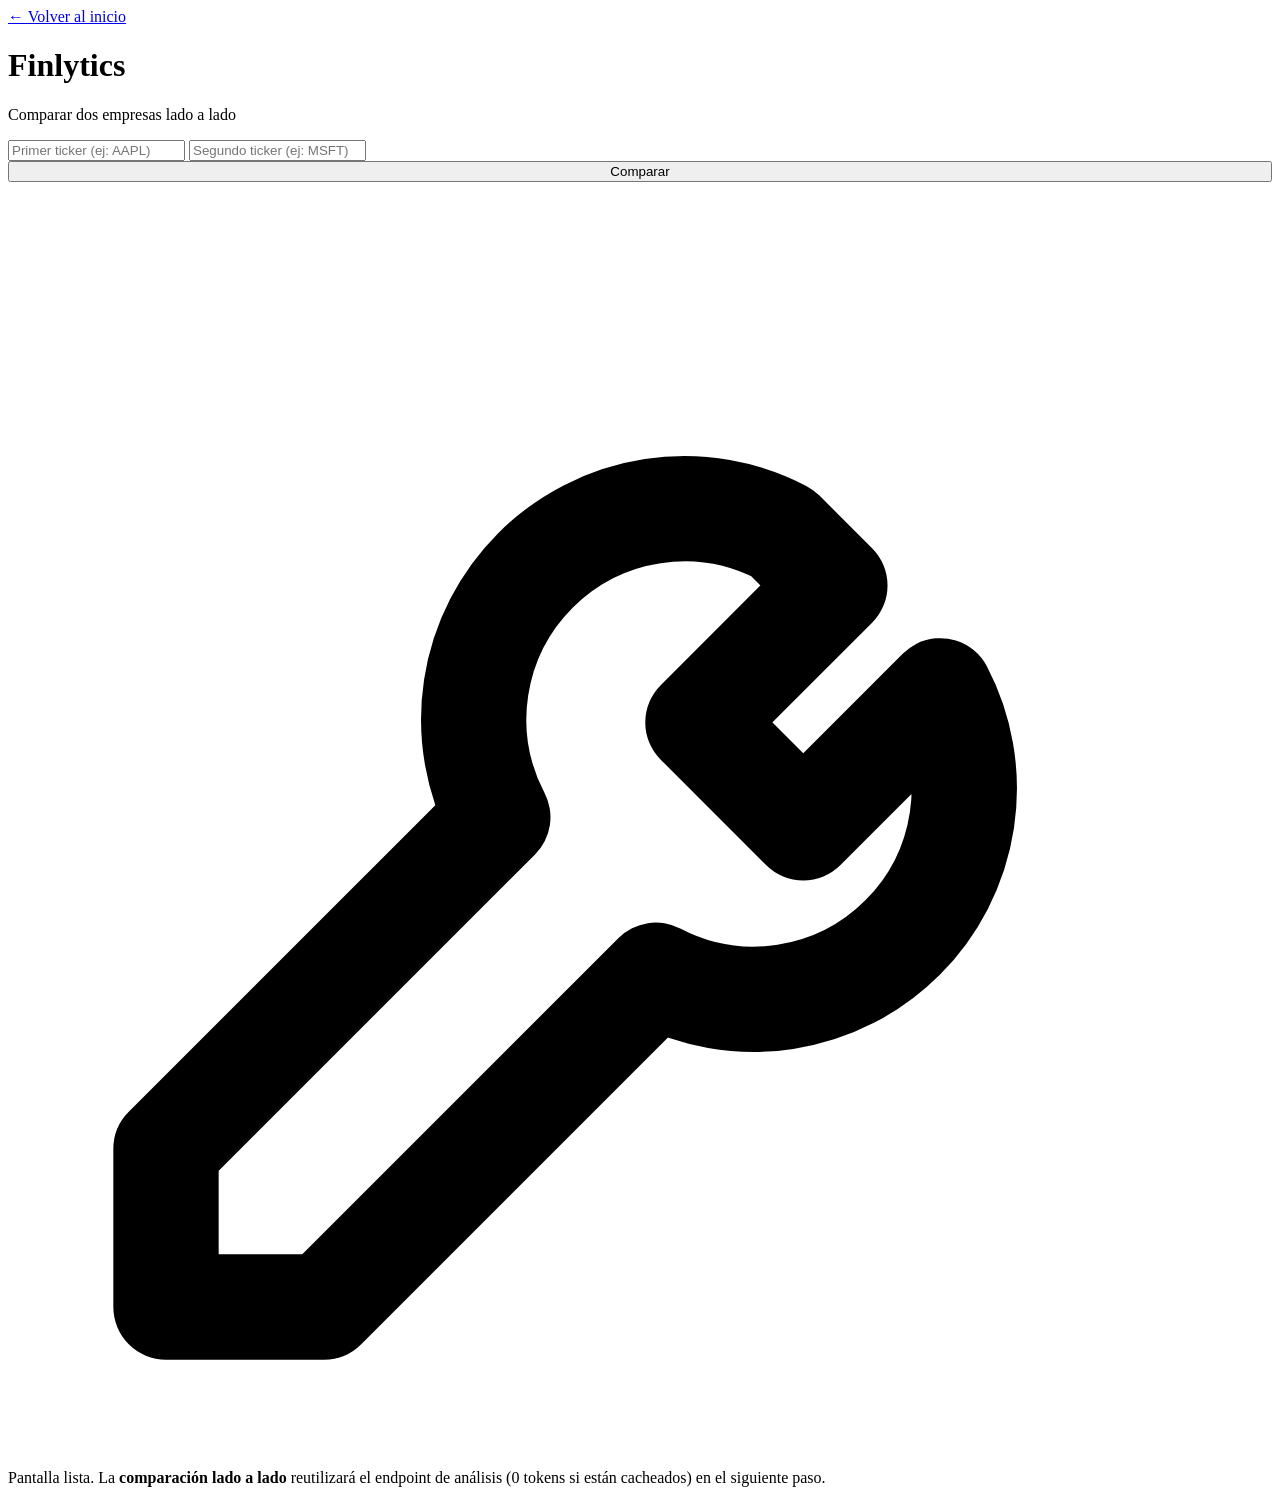
==== frontend/comparar.html @ e3580891 "frontend v2 in order to new functions" ====
<!DOCTYPE html>
<html lang="es">
<head>
  <meta charset="UTF-8" />
  <meta name="viewport" content="width=device-width, initial-scale=1.0" />
  <title>Finlytics — Comparar empresas</title>
  <link rel="stylesheet" href="/style.css" />
</head>
<body>
  <main class="app">
    <header class="header">
      <a href="/" class="back">← Volver al inicio</a>
      <h1 class="logo">Fin<span>lytics</span></h1>
      <p class="tagline">Comparar dos empresas lado a lado</p>
    </header>

    <div class="compare-inputs">
      <input
        class="search__input"
        type="text"
        placeholder="Primer ticker (ej: AAPL)"
        autocomplete="off"
        maxlength="10"
      />
      <input
        class="search__input"
        type="text"
        placeholder="Segundo ticker (ej: MSFT)"
        autocomplete="off"
        maxlength="10"
      />
    </div>
    <button class="search__btn" type="button" style="width:100%">Comparar</button>

    <div class="wip" style="margin-top:1.2rem">
      <span class="wip__icon">
        <svg viewBox="0 0 24 24" fill="none" stroke="currentColor" stroke-width="2" stroke-linecap="round" stroke-linejoin="round" aria-hidden="true">
          <path d="M14.7 6.3a4 4 0 0 0 -5.4 5.4 L3 18 v3 h3 l6.3 -6.3 a4 4 0 0 0 5.4 -5.4 l-2.6 2.6 -2 -2 2.6 -2.6 z" />
        </svg>
      </span>
      Pantalla lista. La <strong>comparación lado a lado</strong> reutilizará el
      endpoint de análisis (0 tokens si están cacheados) en el siguiente paso.
    </div>
  </main>
</body>
</html>
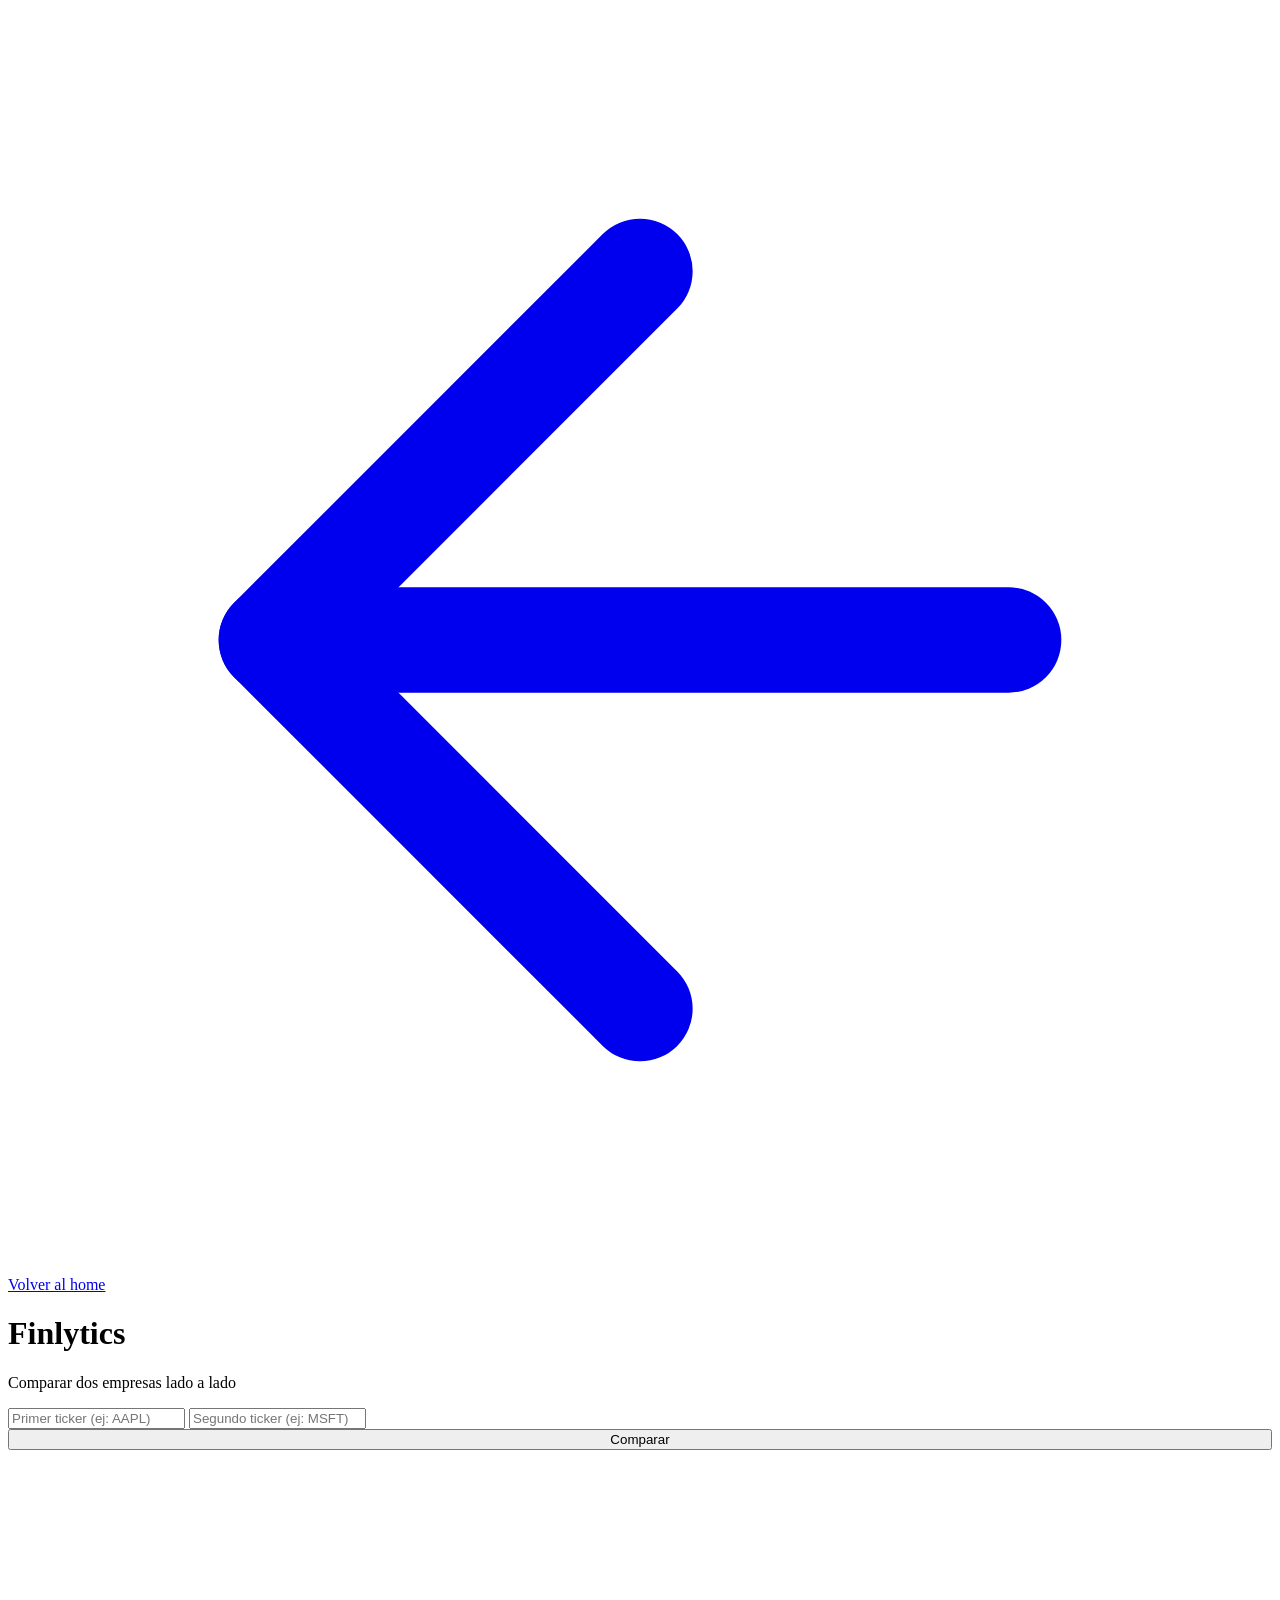
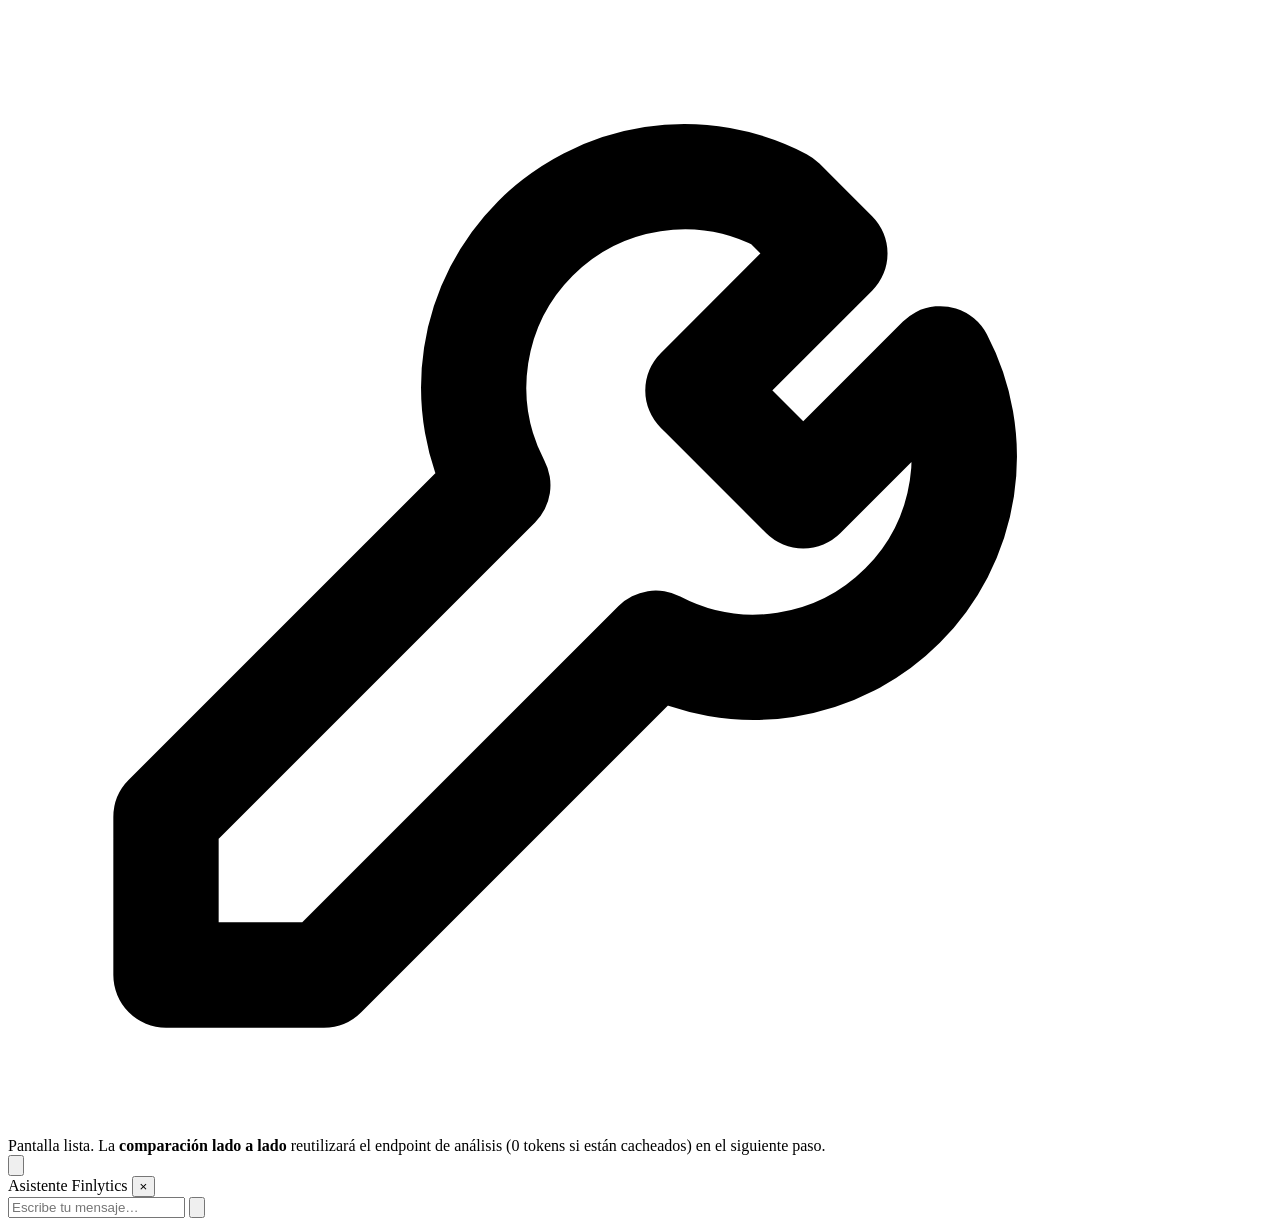
==== commit 2fc7794f: "frontend v3 and flow of chatbot backend-frontend" ====
--- a/frontend/comparar.html
+++ b/frontend/comparar.html
@@ -8,8 +8,15 @@
 </head>
 <body>
   <main class="app">
+    <a href="/" class="home-btn">
+      <svg viewBox="0 0 24 24" fill="none" stroke="currentColor" stroke-width="2" stroke-linecap="round" stroke-linejoin="round" aria-hidden="true">
+        <line x1="19" y1="12" x2="5" y2="12" />
+        <polyline points="12 19 5 12 12 5" />
+      </svg>
+      Volver al home
+    </a>
+
     <header class="header">
-      <a href="/" class="back">← Volver al inicio</a>
       <h1 class="logo">Fin<span>lytics</span></h1>
       <p class="tagline">Comparar dos empresas lado a lado</p>
     </header>
@@ -42,5 +49,40 @@
       endpoint de análisis (0 tokens si están cacheados) en el siguiente paso.
     </div>
   </main>
+
+  <!-- ============ Chat flotante ============ -->
+  <button id="chat-fab" class="chat-fab" type="button" aria-label="Abrir chat">
+    <svg viewBox="0 0 24 24" fill="none" stroke="currentColor" stroke-width="2" stroke-linecap="round" stroke-linejoin="round" aria-hidden="true">
+      <path d="M21 11.5a8.38 8.38 0 0 1 -0.9 3.8 8.5 8.5 0 0 1 -7.6 4.7 8.38 8.38 0 0 1 -3.8 -0.9 L3 21 l1.9 -5.7 a8.38 8.38 0 0 1 -0.9 -3.8 8.5 8.5 0 0 1 4.7 -7.6 8.38 8.38 0 0 1 3.8 -0.9 h0.5 a8.48 8.48 0 0 1 8 8 z" />
+    </svg>
+  </button>
+
+  <div id="chat-panel" class="chat-panel hidden" role="dialog" aria-label="Asistente Finlytics">
+    <header class="chat-panel__head">
+      <span class="chat-panel__title">Asistente Finlytics</span>
+      <button id="chat-close" class="chat-panel__close" type="button" aria-label="Cerrar chat">&times;</button>
+    </header>
+
+    <div id="chat-messages" class="chat-messages"></div>
+
+    <form id="chat-form" class="chat-input">
+      <input
+        id="chat-text"
+        class="chat-input__field"
+        type="text"
+        placeholder="Escribe tu mensaje…"
+        autocomplete="off"
+        maxlength="500"
+      />
+      <button class="chat-input__send" type="submit" aria-label="Enviar">
+        <svg viewBox="0 0 24 24" fill="none" stroke="currentColor" stroke-width="2" stroke-linecap="round" stroke-linejoin="round" aria-hidden="true">
+          <line x1="22" y1="2" x2="11" y2="13" />
+          <polygon points="22 2 15 22 11 13 2 9 22 2" />
+        </svg>
+      </button>
+    </form>
+  </div>
+
+  <script src="/chat.js"></script>
 </body>
 </html>
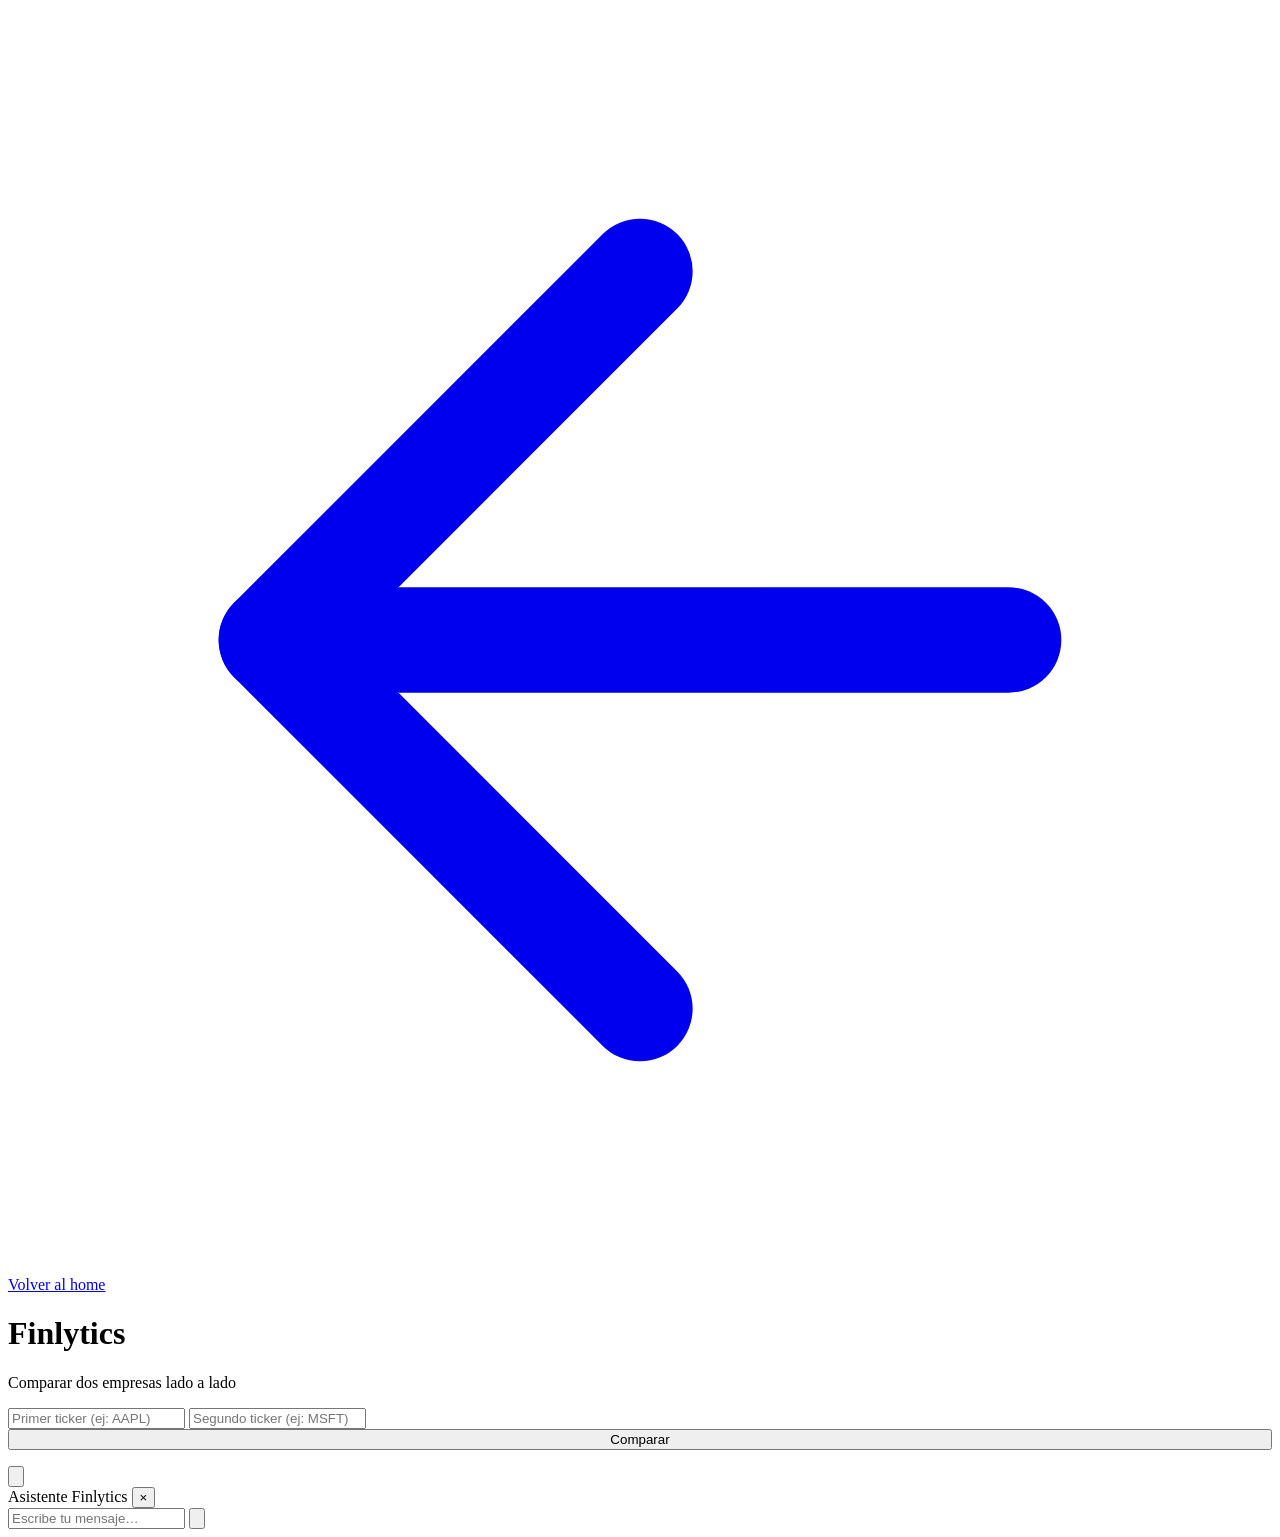
==== commit 5b10fad2: "historical function" ====
--- a/frontend/comparar.html
+++ b/frontend/comparar.html
@@ -39,14 +39,10 @@
     </div>
     <button class="search__btn" type="button" style="width:100%">Comparar</button>
 
-    <div class="wip" style="margin-top:1.2rem">
-      <span class="wip__icon">
-        <svg viewBox="0 0 24 24" fill="none" stroke="currentColor" stroke-width="2" stroke-linecap="round" stroke-linejoin="round" aria-hidden="true">
-          <path d="M14.7 6.3a4 4 0 0 0 -5.4 5.4 L3 18 v3 h3 l6.3 -6.3 a4 4 0 0 0 5.4 -5.4 l-2.6 2.6 -2 -2 2.6 -2.6 z" />
-        </svg>
-      </span>
-      Pantalla lista. La <strong>comparación lado a lado</strong> reutilizará el
-      endpoint de análisis (0 tokens si están cacheados) en el siguiente paso.
+    <p id="compare-status" class="export-status" role="status"></p>
+
+    <div class="table-wrap">
+      <table id="compare-result" class="fin-table hidden"></table>
     </div>
   </main>
 
@@ -83,6 +79,7 @@
     </form>
   </div>
 
+  <script src="/comparar.js"></script>
   <script src="/chat.js"></script>
 </body>
 </html>
